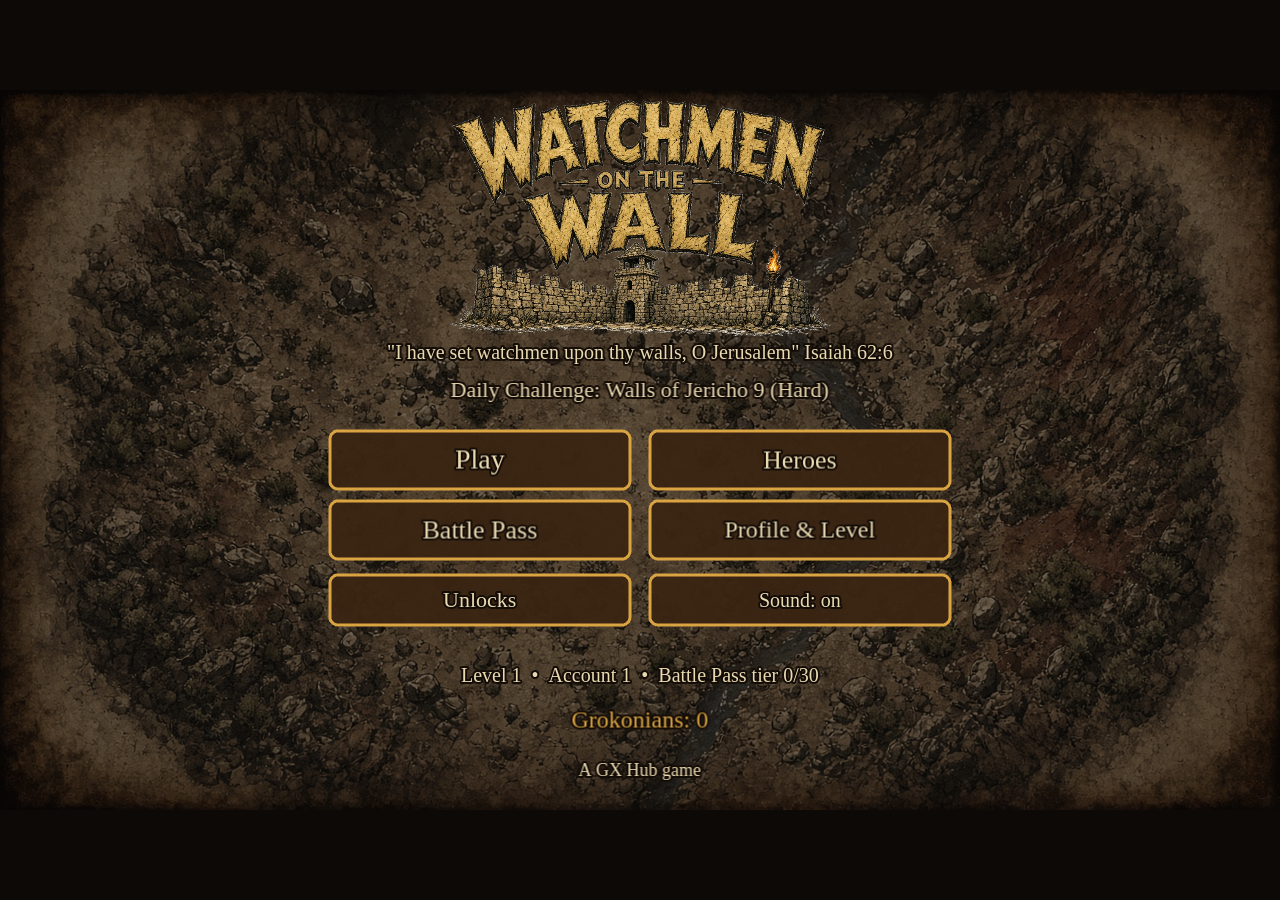
==== index.html @ 8bb32e19 "Watchmen on the Wall v1" ====
<!doctype html><html><head><meta charset="utf-8">
<meta name="viewport" content="width=device-width,initial-scale=1,maximum-scale=1,user-scalable=no">
<title>Watchmen on the Wall — Chapter 1</title>
<style>html,body{margin:0;height:100%;background:#0d0906;overflow:hidden;touch-action:none}#game{width:100%;height:100%}</style>
</head><body><div id="game"></div>
<script src="vendor/phaser.min.js"></script>
<script src="js/sfx.js"></script>
<script src="js/gxhub.js"></script>
<script src="js/tokens.js"></script>
<script src="js/progress.js"></script>
<script src="js/levels.js"></script>
<script src="js/art.js"></script>
<script src="js/main.js"></script>
</body></html>
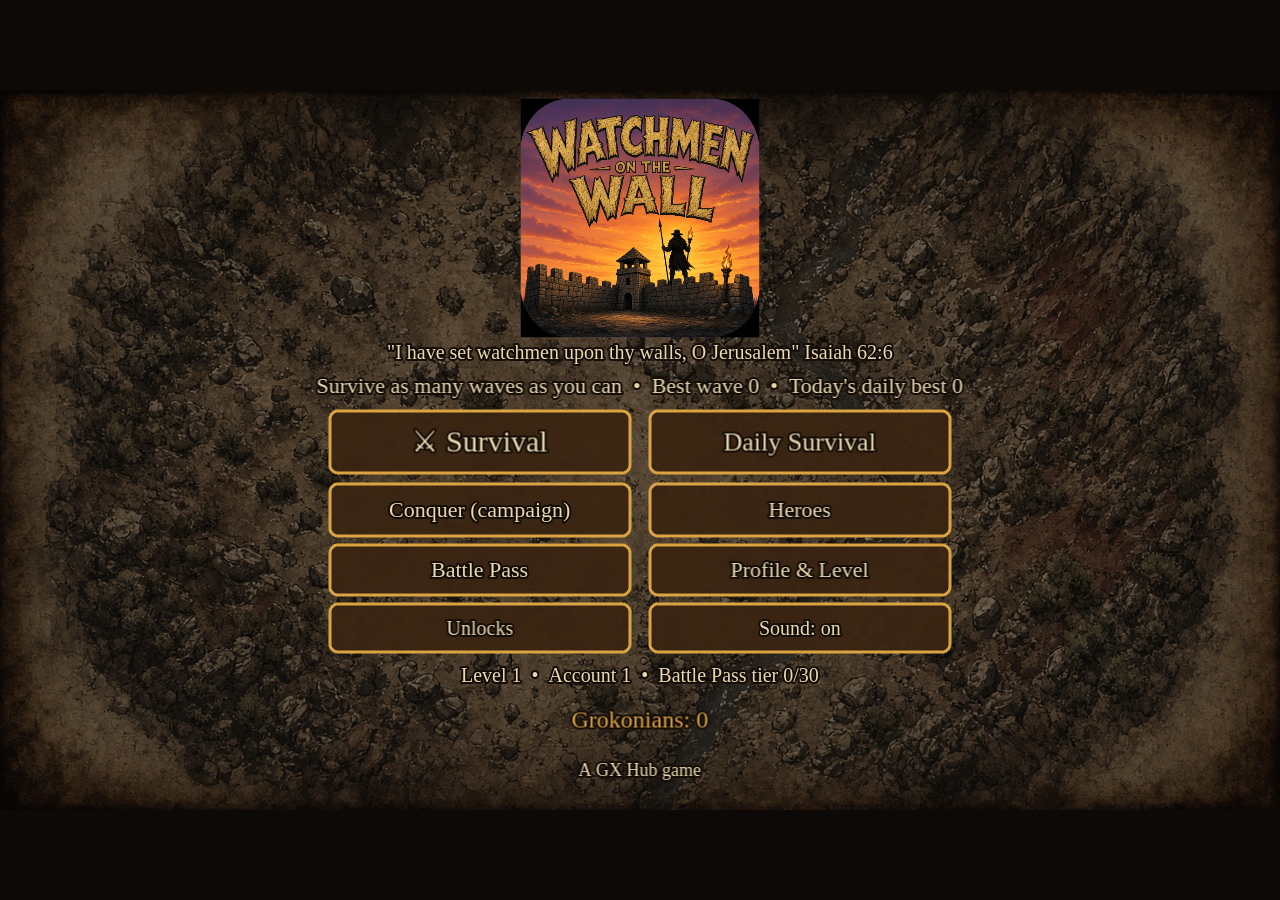
==== commit f483fa0e: "Survival v0.2 test branch" ====
--- a/index.html
+++ b/index.html
@@ -1,8 +1,38 @@
 <!doctype html><html><head><meta charset="utf-8">
-<meta name="viewport" content="width=device-width,initial-scale=1,maximum-scale=1,user-scalable=no">
-<title>Watchmen on the Wall — Chapter 1</title>
-<style>html,body{margin:0;height:100%;background:#0d0906;overflow:hidden;touch-action:none}#game{width:100%;height:100%}</style>
+<meta name="viewport" content="width=device-width,initial-scale=1,maximum-scale=1,user-scalable=no,viewport-fit=cover">
+<title>Watchmen on the Wall — Survival</title>
+<link rel="stylesheet" href="assets/ui/command-ui.css">
+<style>html,body{margin:0;height:100%;background:#0d0906;overflow:hidden;touch-action:none}body{position:relative}#game{width:100%;height:100%}
+#wcui .wc-hud,#wcui .wc-rail,#wcui .wc-formations{z-index:5}
+body:not(.wc-on) #wcui .wc-hud,body:not(.wc-on) #wcui .wc-rail,body:not(.wc-on) #wcui .wc-formations,body.wc-shop #wcui .wc-rail,body.wc-shop #wcui .wc-formations{display:none}</style>
 </head><body><div id="game"></div>
+<div id="wcui">
+<div class="wc-rotate" role="alert"><img src="assets/ui/rotate-icon.svg" alt="">Turn your phone sideways</div>
+<div class="wc-hud">
+  <div class="wc-chip" title="Wave">Wave <b id="wcWave">0</b></div>
+  <div class="wc-chip wc-army" aria-label="Your army"><span>⚔<b id="wcTotal">0</b></span></div>
+  <div class="wc-chip" id="wcMorale" title="Morale">⚑<span class="bar"><i style="width:100%"></i></span><b>100</b></div>
+  <div class="wc-chip" id="wcFood" title="Squads / cap"><img class="wc-ico" src="assets/food-icon.svg" alt="Food"><b id="wcFoodVal">0/8</b></div>
+  <div class="wc-chip" id="wcFormNow">⛨ <b>Line</b></div>
+  <div class="wc-chip enemy" aria-label="Enemy army">⚔ <b id="wcFoes">0</b></div>
+</div>
+<nav class="wc-rail left" aria-label="Commands">
+  <button class="wc-btn" data-cmd="move" aria-pressed="true"><svg viewBox="0 0 24 24"><path d="M12 3v18M5 14l7 7 7-7"/></svg>Move</button>
+  <button class="wc-btn" data-cmd="attack"><svg viewBox="0 0 24 24"><path d="M4 20 18 6M14 4h6v6M6 14l4 4"/></svg>Attack</button>
+  <button class="wc-btn" data-cmd="hold"><svg viewBox="0 0 24 24"><path d="M12 3 4 6v6c0 5 4 8 8 9 4-1 8-4 8-9V6z"/></svg>Hold</button>
+</nav>
+<div class="wc-formations" id="wcForms">
+  <button class="wc-btn" data-form="line">Line</button>
+  <button class="wc-btn" data-form="wedge">Wedge</button>
+  <button class="wc-btn" data-form="shieldwall">Shield Wall</button>
+  <button class="wc-btn" data-form="scatter">Scatter</button>
+</div>
+<nav class="wc-rail right" aria-label="Orders">
+  <button class="wc-btn" data-cmd="formation"><svg viewBox="0 0 24 24"><path d="M5 8h2M11 8h2M17 8h2M8 14h2M14 14h2M11 20h2"/></svg>Formation</button>
+  <button class="wc-btn retreat" data-cmd="retreat"><svg viewBox="0 0 24 24"><path d="M20 12H5M11 5l-7 7 7 7"/></svg>Retreat</button>
+</nav>
+</div>
+<script type="module">import {mountCommandUI} from './assets/ui/command-ui.js'; let ui=null; window.WCUI=()=>ui||(ui=mountCommandUI(document.getElementById('wcui')));</script>
 <script src="vendor/phaser.min.js"></script>
 <script src="js/sfx.js"></script>
 <script src="js/gxhub.js"></script>
@@ -10,5 +40,8 @@
 <script src="js/progress.js"></script>
 <script src="js/levels.js"></script>
 <script src="js/art.js"></script>
+<script src="js/conq_state.js"></script>
+<script src="js/conquest.js"></script>
+<script src="js/survival.js"></script>
 <script src="js/main.js"></script>
 </body></html>
--- a/assets/ui/command-ui.css
+++ b/assets/ui/command-ui.css
@@ -0,0 +1,38 @@
+/* Formara: conquest command UI — LANDSCAPE ONLY. px/clamp sizes only. Wrapper needs position:relative. */
+:root{--wc-ink:#221a14;--wc-parch:#e8d9b5;--wc-parch-d:#c9b48a;--wc-gold:#d9a441;--wc-ok:#6fa04a;--wc-bad:#d0533f;
+ --wc-sl:max(8px,env(safe-area-inset-left));--wc-sr:max(8px,env(safe-area-inset-right));--wc-st:max(6px,env(safe-area-inset-top));--wc-sb:max(6px,env(safe-area-inset-bottom))}
+/* slim top HUD, between the notch insets */
+.wc-hud{position:absolute;top:var(--wc-st);left:calc(var(--wc-sl) + 72px);right:calc(var(--wc-sr) + 72px);height:34px;display:flex;gap:6px;align-items:center;justify-content:center;pointer-events:none;font:800 12px/1 system-ui,sans-serif;color:var(--wc-ink)}
+.wc-chip{display:flex;align-items:center;gap:4px;height:30px;background:var(--wc-parch);border:2px solid var(--wc-ink);border-radius:9px;padding:0 7px;box-shadow:0 2px 0 var(--wc-ink);white-space:nowrap}
+.wc-chip img{width:18px;height:18px;object-fit:contain}
+.wc-chip.enemy{background:#e7c3b5}
+.wc-chip .bar{width:clamp(40px,6vw,70px);height:8px;background:#0003;border-radius:4px;overflow:hidden}
+.wc-chip .bar i{display:block;height:100%;background:var(--wc-ok)}
+.wc-chip.low .bar i{background:var(--wc-bad)}.wc-chip.low{color:#8a2a1e}
+.wc-army span{display:flex;align-items:center;gap:2px}
+.wc-ico{width:18px;height:18px}
+/* thumb rails on left and right edges */
+.wc-rail{position:absolute;top:calc(var(--wc-st) + 44px);bottom:var(--wc-sb);width:64px;display:flex;flex-direction:column;justify-content:flex-end;gap:8px}
+.wc-rail.left{left:var(--wc-sl)}.wc-rail.right{right:var(--wc-sr)}
+.wc-btn{width:64px;height:clamp(56px,16vh,68px);flex:none;border:2px solid var(--wc-ink);border-radius:14px;background:var(--wc-parch);box-shadow:0 3px 0 var(--wc-ink);display:flex;flex-direction:column;align-items:center;justify-content:center;gap:2px;padding:0;font:800 11px system-ui,sans-serif;color:var(--wc-ink);touch-action:manipulation;-webkit-tap-highlight-color:transparent}
+.wc-btn svg{width:24px;height:24px;stroke:var(--wc-ink);fill:none;stroke-width:2.4;stroke-linecap:round;stroke-linejoin:round}
+.wc-btn:active{transform:translateY(2px);box-shadow:0 1px 0 var(--wc-ink)}
+.wc-btn[aria-pressed=true]{background:var(--wc-gold)}
+.wc-btn.retreat{background:#e7c3b5}
+.wc-formations{position:absolute;right:calc(var(--wc-sr) + 74px);bottom:calc(var(--wc-sb) + 76px);display:none;flex-direction:column;gap:6px}
+.wc-formations.open{display:flex}
+.wc-formations .wc-btn{width:96px;height:44px;flex-direction:row}
+/* world-space overlays */
+.wc-ring{position:absolute;width:56px;height:20px;transform:translate(-50%,-50%);border:3px solid var(--wc-gold);border-radius:50%;box-shadow:0 0 8px var(--wc-gold);animation:wc-pulse 1.2s ease-in-out infinite;pointer-events:none}
+@keyframes wc-pulse{50%{transform:translate(-50%,-50%) scale(1.12);opacity:.75}}
+.wc-hp{position:absolute;width:34px;height:6px;transform:translateX(-50%);background:var(--wc-ink);border-radius:3px;padding:1px;pointer-events:none}
+.wc-hp i{display:block;height:100%;border-radius:2px;background:var(--wc-ok)}
+.wc-hp.enemy i{background:var(--wc-bad)}.wc-hp.low i{background:var(--wc-gold)}
+/* turn-your-phone overlay: portrait is never laid out */
+.wc-rotate{display:none}
+@media (orientation:portrait){
+ .wc-rotate{display:flex;position:fixed;inset:0;z-index:9999;flex-direction:column;align-items:center;justify-content:center;gap:20px;background:radial-gradient(circle at 50% 40%,#3a2c1e,#140e0a 75%);color:var(--wc-parch);font:800 22px/1.2 Georgia,serif;text-align:center;padding:24px}
+ .wc-rotate img{width:160px;height:160px;animation:wc-tilt 2.4s ease-in-out infinite}
+ .wc-hud,.wc-rail,.wc-formations{display:none!important}
+}
+@keyframes wc-tilt{0%,25%{transform:rotate(0)}55%,85%{transform:rotate(-90deg)}100%{transform:rotate(0)}}
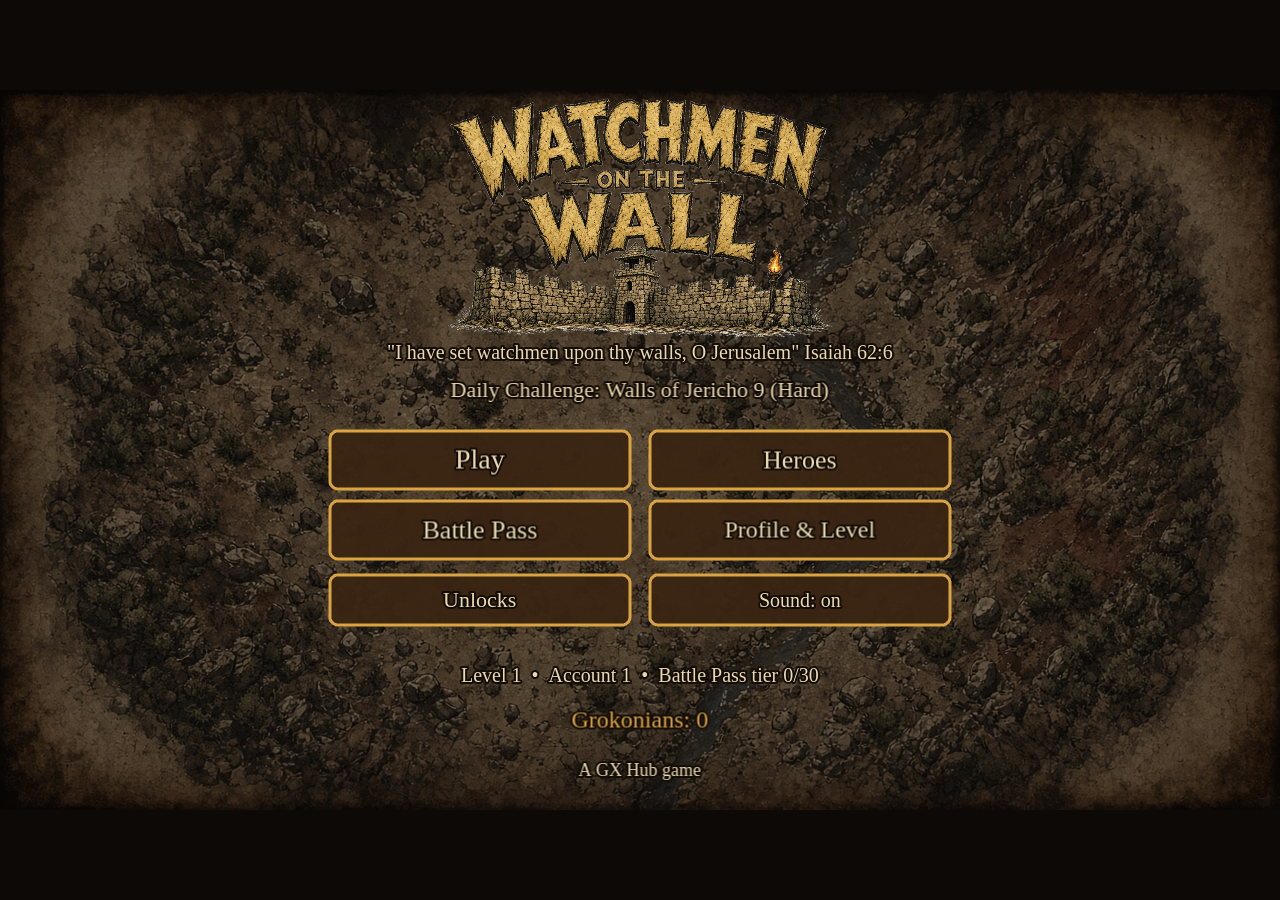
==== commit 7a5b122c: "Conquest vertical slice: era select, squad battle, command bar, between-wave shop (replaces tower de" ====
--- a/index.html
+++ b/index.html
@@ -1,38 +1,8 @@
 <!doctype html><html><head><meta charset="utf-8">
-<meta name="viewport" content="width=device-width,initial-scale=1,maximum-scale=1,user-scalable=no,viewport-fit=cover">
-<title>Watchmen on the Wall — Survival</title>
-<link rel="stylesheet" href="assets/ui/command-ui.css">
-<style>html,body{margin:0;height:100%;background:#0d0906;overflow:hidden;touch-action:none}body{position:relative}#game{width:100%;height:100%}
-#wcui .wc-hud,#wcui .wc-rail,#wcui .wc-formations{z-index:5}
-body:not(.wc-on) #wcui .wc-hud,body:not(.wc-on) #wcui .wc-rail,body:not(.wc-on) #wcui .wc-formations,body.wc-shop #wcui .wc-rail,body.wc-shop #wcui .wc-formations{display:none}</style>
+<meta name="viewport" content="width=device-width,initial-scale=1,maximum-scale=1,user-scalable=no">
+<title>Watchmen on the Wall — Conquest</title>
+<style>html,body{margin:0;height:100%;background:#0d0906;overflow:hidden;touch-action:none}#game{width:100%;height:100%}</style>
 </head><body><div id="game"></div>
-<div id="wcui">
-<div class="wc-rotate" role="alert"><img src="assets/ui/rotate-icon.svg" alt="">Turn your phone sideways</div>
-<div class="wc-hud">
-  <div class="wc-chip" title="Wave">Wave <b id="wcWave">0</b></div>
-  <div class="wc-chip wc-army" aria-label="Your army"><span>⚔<b id="wcTotal">0</b></span></div>
-  <div class="wc-chip" id="wcMorale" title="Morale">⚑<span class="bar"><i style="width:100%"></i></span><b>100</b></div>
-  <div class="wc-chip" id="wcFood" title="Squads / cap"><img class="wc-ico" src="assets/food-icon.svg" alt="Food"><b id="wcFoodVal">0/8</b></div>
-  <div class="wc-chip" id="wcFormNow">⛨ <b>Line</b></div>
-  <div class="wc-chip enemy" aria-label="Enemy army">⚔ <b id="wcFoes">0</b></div>
-</div>
-<nav class="wc-rail left" aria-label="Commands">
-  <button class="wc-btn" data-cmd="move" aria-pressed="true"><svg viewBox="0 0 24 24"><path d="M12 3v18M5 14l7 7 7-7"/></svg>Move</button>
-  <button class="wc-btn" data-cmd="attack"><svg viewBox="0 0 24 24"><path d="M4 20 18 6M14 4h6v6M6 14l4 4"/></svg>Attack</button>
-  <button class="wc-btn" data-cmd="hold"><svg viewBox="0 0 24 24"><path d="M12 3 4 6v6c0 5 4 8 8 9 4-1 8-4 8-9V6z"/></svg>Hold</button>
-</nav>
-<div class="wc-formations" id="wcForms">
-  <button class="wc-btn" data-form="line">Line</button>
-  <button class="wc-btn" data-form="wedge">Wedge</button>
-  <button class="wc-btn" data-form="shieldwall">Shield Wall</button>
-  <button class="wc-btn" data-form="scatter">Scatter</button>
-</div>
-<nav class="wc-rail right" aria-label="Orders">
-  <button class="wc-btn" data-cmd="formation"><svg viewBox="0 0 24 24"><path d="M5 8h2M11 8h2M17 8h2M8 14h2M14 14h2M11 20h2"/></svg>Formation</button>
-  <button class="wc-btn retreat" data-cmd="retreat"><svg viewBox="0 0 24 24"><path d="M20 12H5M11 5l-7 7 7 7"/></svg>Retreat</button>
-</nav>
-</div>
-<script type="module">import {mountCommandUI} from './assets/ui/command-ui.js'; let ui=null; window.WCUI=()=>ui||(ui=mountCommandUI(document.getElementById('wcui')));</script>
 <script src="vendor/phaser.min.js"></script>
 <script src="js/sfx.js"></script>
 <script src="js/gxhub.js"></script>
@@ -40,8 +10,5 @@
 <script src="js/progress.js"></script>
 <script src="js/levels.js"></script>
 <script src="js/art.js"></script>
-<script src="js/conq_state.js"></script>
-<script src="js/conquest.js"></script>
-<script src="js/survival.js"></script>
 <script src="js/main.js"></script>
 </body></html>
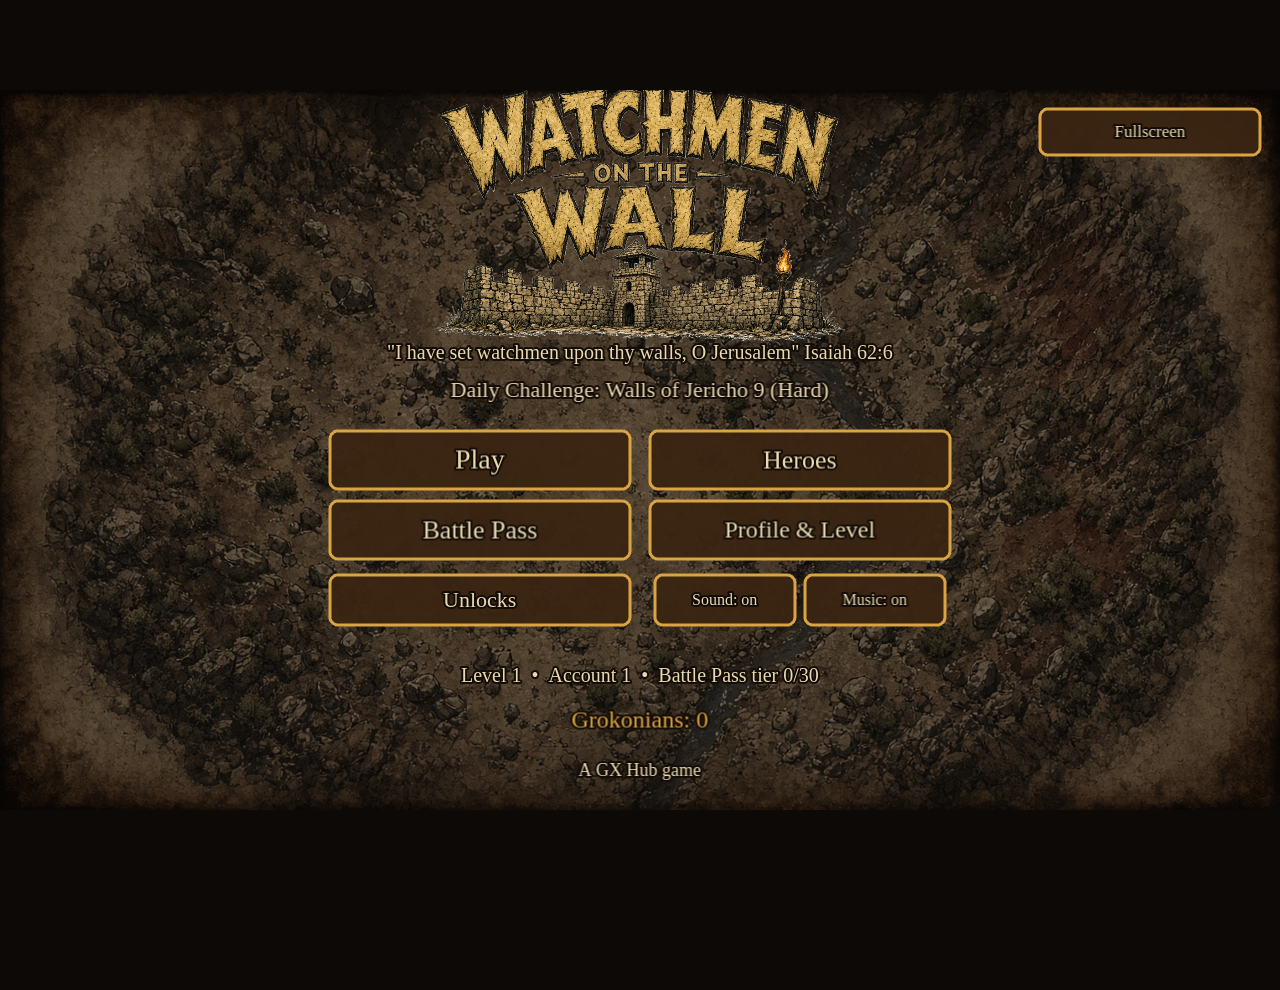
==== commit 9f615997: "Upgrade 3 (2/2): music system, enemy sounds, era world sizes, new units data, notes" ====
--- a/index.html
+++ b/index.html
@@ -1,10 +1,11 @@
 <!doctype html><html><head><meta charset="utf-8">
 <meta name="viewport" content="width=device-width,initial-scale=1,maximum-scale=1,user-scalable=no">
 <title>Watchmen on the Wall — Conquest</title>
-<style>html,body{margin:0;height:100%;background:#0d0906;overflow:hidden;touch-action:none}#game{width:100%;height:100%}</style>
+<style>html,body{margin:0;padding:0;height:100%;background:#0d0906;overflow:hidden;touch-action:none}#game{width:100%;height:100%}#game canvas{display:block;margin:0 auto;max-width:100vw;max-height:100vh}</style>
 </head><body><div id="game"></div>
 <script src="vendor/phaser.min.js"></script>
 <script src="js/sfx.js"></script>
+<script src="js/music.js"></script>
 <script src="js/gxhub.js"></script>
 <script src="js/tokens.js"></script>
 <script src="js/progress.js"></script>
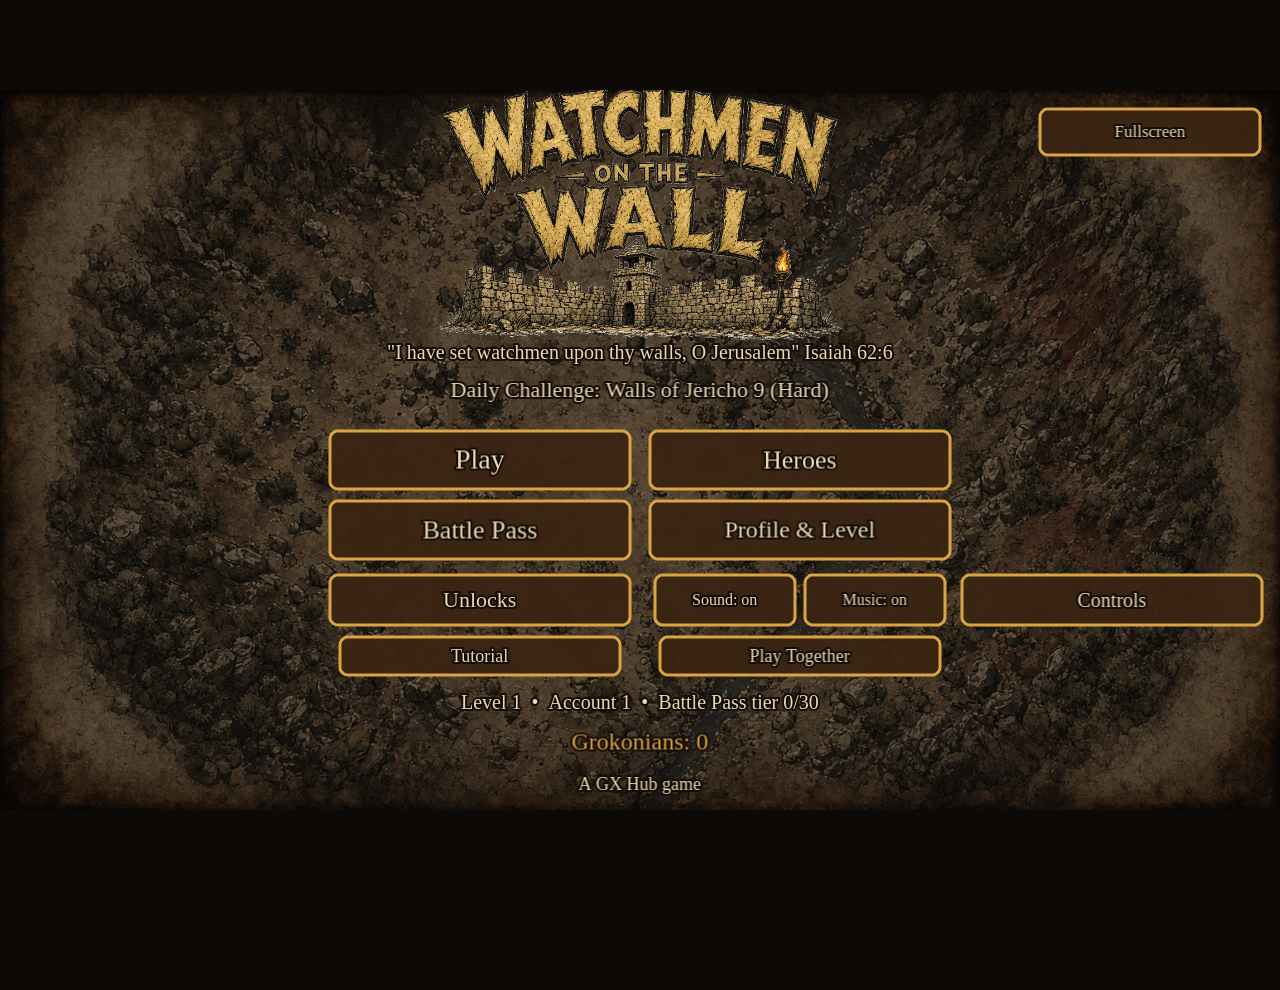
==== commit 9e5c68ab: "Multiplayer Slice 1: code-lobby co-op (js/net.js + Play Together menu door; rooms service + hub tick" ====
--- a/index.html
+++ b/index.html
@@ -12,4 +12,5 @@
 <script src="js/levels.js"></script>
 <script src="js/art.js"></script>
 <script src="js/main.js"></script>
+<script src="js/net.js"></script>
 </body></html>
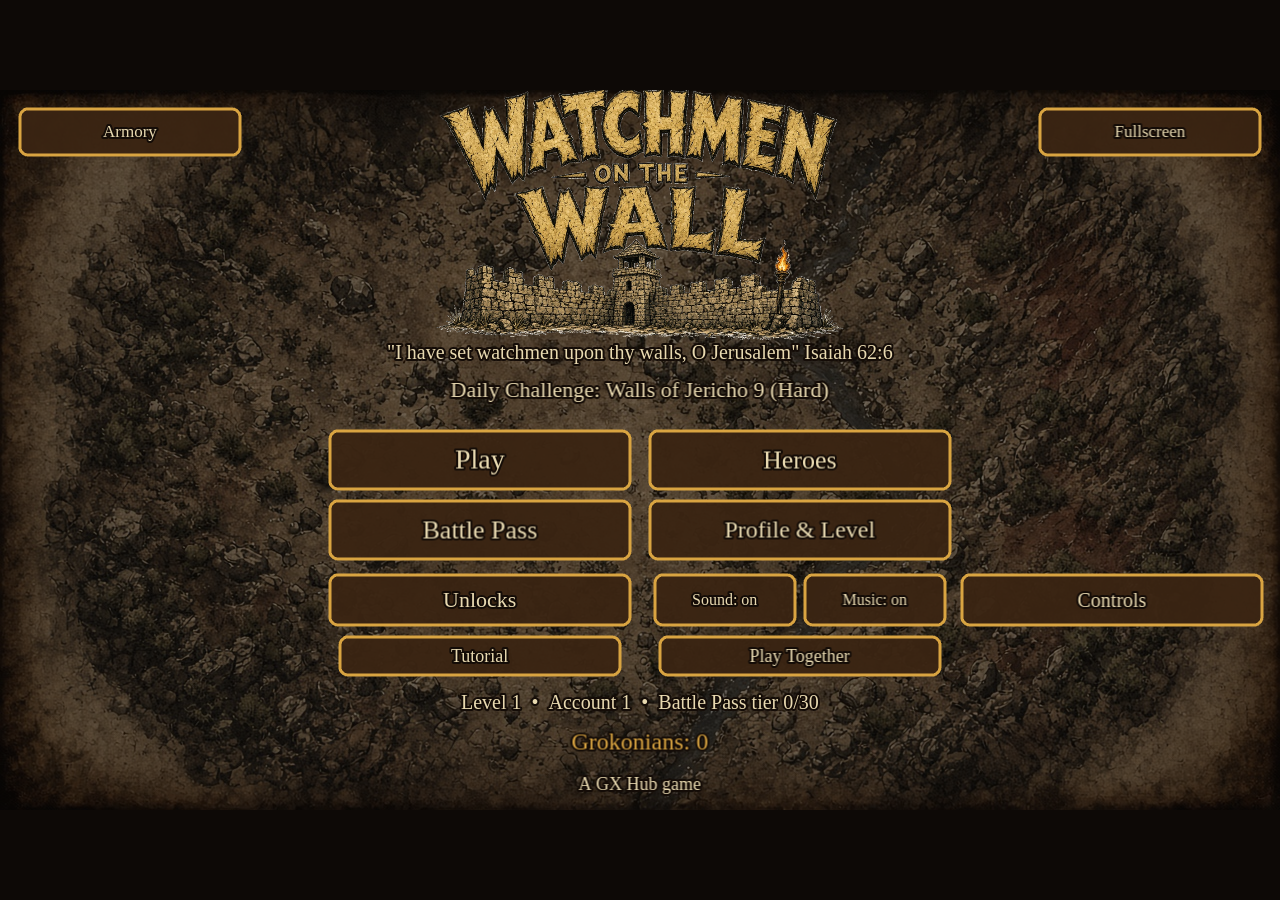
==== commit 12e3bfdc: "iPhone fullscreen hotfix: installable web app (manifest + Apple metas + viewport-fit + safe areas), " ====
--- a/index.html
+++ b/index.html
@@ -1,7 +1,21 @@
 <!doctype html><html><head><meta charset="utf-8">
-<meta name="viewport" content="width=device-width,initial-scale=1,maximum-scale=1,user-scalable=no">
+<meta name="viewport" content="width=device-width,initial-scale=1,maximum-scale=1,user-scalable=no,viewport-fit=cover">
+<meta name="theme-color" content="#0d0906">
+<meta name="mobile-web-app-capable" content="yes">
+<meta name="apple-mobile-web-app-capable" content="yes">
+<meta name="apple-mobile-web-app-status-bar-style" content="black-translucent">
+<meta name="apple-mobile-web-app-title" content="Watchmen">
+<link rel="manifest" href="manifest.webmanifest">
+<link rel="apple-touch-icon" sizes="180x180" href="assets/icons/apple-touch-icon.png">
 <title>Watchmen on the Wall — Conquest</title>
-<style>html,body{margin:0;padding:0;height:100%;background:#0d0906;overflow:hidden;touch-action:none}#game{width:100%;height:100%}#game canvas{display:block;margin:0 auto;max-width:100vw;max-height:100vh}</style>
+<style>html,body{margin:0;padding:0;height:100%;background:#0d0906;overflow:hidden;touch-action:none}
+/* iPhone fullscreen hotfix: with viewport-fit=cover a home-screen
+   (standalone) launch can paint edge-to-edge. Keep Phaser's centred
+   canvas inside the device safe area so no battle circle can sit under
+   the notch or the home indicator. Every inset is zero on ordinary
+   rectangular screens, including Android. */
+#game{position:fixed;inset:0;box-sizing:border-box;padding-top:env(safe-area-inset-top,0px);padding-right:env(safe-area-inset-right,0px);padding-bottom:env(safe-area-inset-bottom,0px);padding-left:env(safe-area-inset-left,0px)}
+#game canvas{display:block;margin:0 auto;max-width:100vw;max-height:100vh;max-width:calc(100vw - env(safe-area-inset-left,0px) - env(safe-area-inset-right,0px));max-height:calc(100vh - env(safe-area-inset-top,0px) - env(safe-area-inset-bottom,0px))}</style>
 </head><body><div id="game"></div>
 <script src="vendor/phaser.min.js"></script>
 <script src="js/sfx.js"></script>
